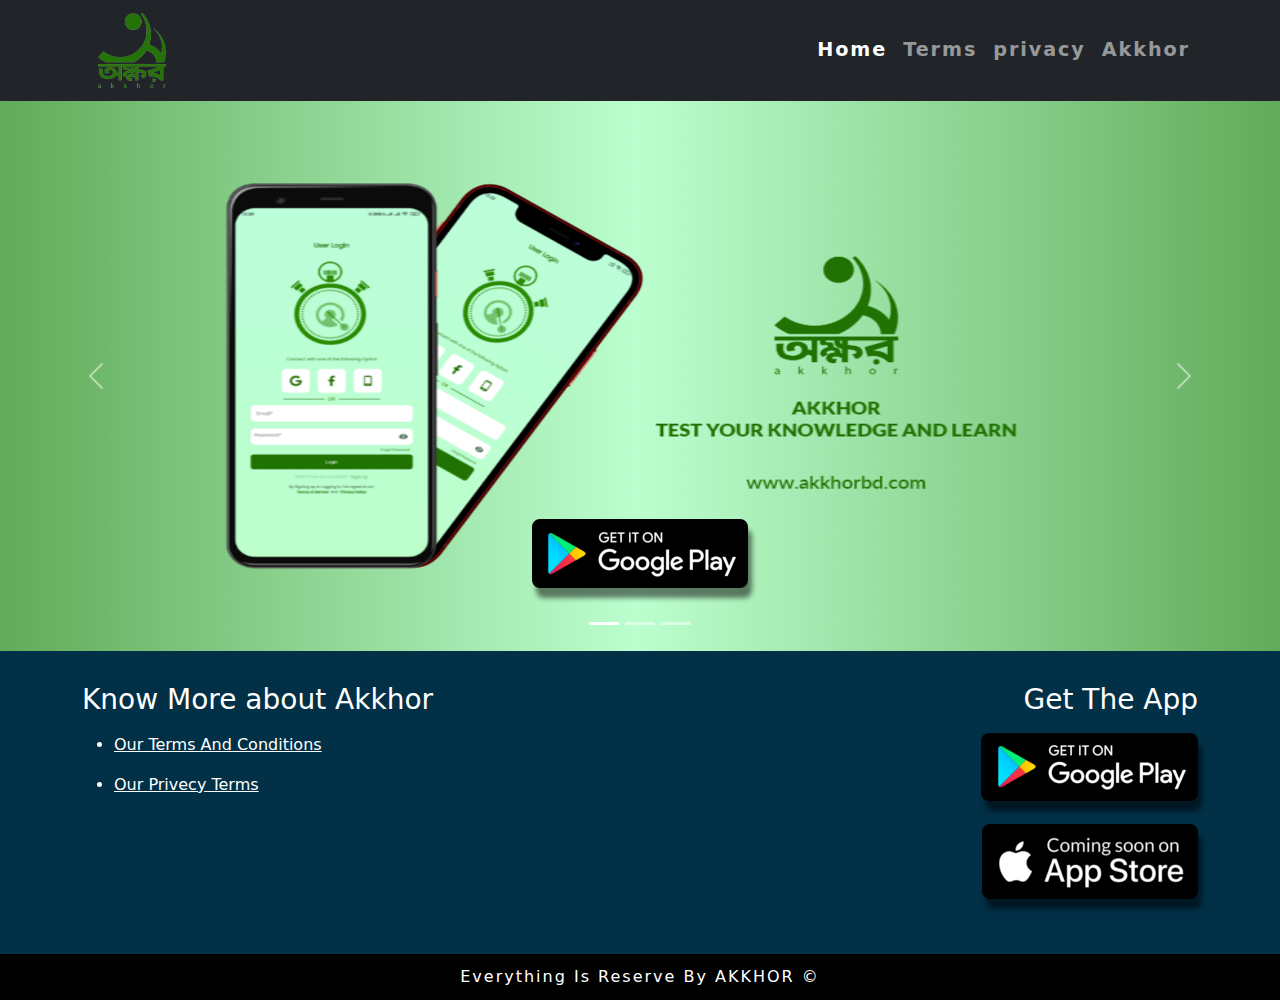
==== index.html @ 2bb0d6ae "every thing is ok" ====
<!DOCTYPE html>
<html lang="en">
<head>
	<meta charset="UTF-8">
	<meta http-equiv="X-UA-Compatible" content="IE=edge">
	<meta name="viewport" content="width=device-width, initial-scale=1.0">
	<!-- favicon link -->
	<link rel="shortcut icon" href="assets/img/features&Icon/favicon.ico" type="image/x-icon">
	<title>Akkhor</title>
	<!-- bootstrap css-->
	<link href="https://cdn.jsdelivr.net/npm/bootstrap@5.1.3/dist/css/bootstrap.min.css" rel="stylesheet">
	<link rel="stylesheet" href="assets/css/main.css">
</head>
<body>
	<!-- start of the header sections  -->
	<header id="header">
		<!-- start of the nav sections -->
		<nav class="navbar navbar-expand-lg navbar-dark bg-dark">
			<div class="container">
			  <a class="navbar-brand" href="#">
				 <img src="assets/img/features&Icon/Logo-removebg-preview.png" alt="" srcset="" height="75" class="logo nav-logo"> </a>
			  <button class="navbar-toggler" type="button" data-bs-toggle="collapse" data-bs-target="#navbarSupportedContent" aria-controls="navbarSupportedContent" aria-expanded="false" aria-label="Toggle navigation">
				<span class="navbar-toggler-icon"></span>
			  </button>
			  <div class="collapse navbar-collapse" id="navbarSupportedContent">
				<ul class="navbar-nav ms-auto mb-2 mb-lg-0">
				  <li class="nav-item">
					<a class="nav-link active" aria-current="page" href="#">Home</a>
				  </li>
				  <li class="nav-item">
					<a class="nav-link" href="terms&conditions.html">Terms</a>
				  </li>
				  <li class="nav-item">
					<a class="nav-link" href="privecy.html">privacy</a>
				  </li>
				  <li class="nav-item">
					<a class="nav-link" href="#">Akkhor</a>
				  </li>
				</ul>
			  </div>
			</div>
		  </nav>
		  <!-- end of the nav sections --> 
		  <!-- start of the slider sections  -->
		  <section class="slider-container">
			<div id="carouselExampleCaptions" class="carousel slide" data-bs-ride="carousel">
					<div class="carousel-indicators">
						<button type="button" data-bs-target="#carouselExampleCaptions" data-bs-slide-to="0" class="active slider-down-indicator" aria-current="true" aria-label="Slide 1"></button>
						<button type="button" data-bs-target="#carouselExampleCaptions" data-bs-slide-to="1" aria-label="Slide 2" class="slider-down-indicator"></button>
						<button type="button" data-bs-target="#carouselExampleCaptions" data-bs-slide-to="2" aria-label="Slide 3" class="slider-down-indicator"></button>
					  </div>
				<div class="carousel-inner">
				  <div class="carousel-item active">
					<img src="assets/img/slider/Slider-1_1_992x550.png"height="550" class=" d-block w-100" alt="...">
					<div class="carousel-caption  d-block slider-info">
					  <a href="http://" target="_blank" rel="noopener noreferrer" class="slider-btn">
						  <img src="assets/img/features&Icon/Google Play Available (1)-200-w.png" alt="" srcset="">
					  </a>
					</div>
				  </div>
				  <div class="carousel-item">
					<img src="assets/img/slider/Slider-2_1_992x550.png" height="550"  class="d-block w-100" alt="... ">
					<div class="carousel-caption  d-block slider-info">
						<a href="http://" target="_blank" rel="noopener noreferrer" class="slider-btn">
							<img src="assets/img/features&Icon/Coming Soon (1)-200-w.png" alt="" srcset="">
						</a>
					</div>
				  </div>
				  <div class="carousel-item">
					<img src="assets/img/slider/Slider-3_992x550.png"height="550" class="d-block w-100" alt="...">
					<div class="carousel-caption  d-block slider-info">
						<a href="http://" target="_blank" rel="noopener noreferrer" class="slider-btn">
							<img src="assets/img/features&Icon/Google Play Available (1)-200-w.png" alt="" srcset="">
						</a>
					</div>
				  </div>
				</div>
				<button class="carousel-control-prev pre" type="button" data-bs-target="#carouselExampleCaptions" data-bs-slide="prev">
				  <span class="carousel-control-prev-icon preIcon" aria-hidden="true"></span>
				  <span class="visually-hidden">Previous</span>
				</button>
				<button class="carousel-control-next next" type="button" data-bs-target="#carouselExampleCaptions" data-bs-slide="next">
				  <span class="carousel-control-next-icon" aria-hidden="true"></span>
				  <span class="visually-hidden">Next</span>
				</button>
			  </div>
		  </section>
		  <!-- end  of the slider sections  -->
	</header>
	<!-- end of the header sections  -->
	<!-- start of the footer section -->
	<footer>
		<div class="container">
			<div class="row g-4">
				<div class="col-sm-12 col-md-6 footer-colume">
					<div class="footer-info ">
						<h3 class="sub-tittle">Know More about <span class="akkhor-text">Akkhor</span></h3>
						<ul class="footer-list">
							<li><a href="terms&conditions.html">Our Terms And Conditions</a></li>
							<li><a href="privecy.html">Our Privecy Terms </a></li>
						</ul>
					</div>
				</div>
				<div class="col-sm-12 col-md-6 footer-btn-section footer-colume">
					<h3 class="sub-tittle"> Get The App </h3>
					<div class="footer-button mt-3">
						<p class="google-play">
							<a href="http://" target="_blank" rel="noopener noreferrer" class="footer-btn">
								<img src="assets/img/features&Icon/Google Play Available (1)-200-w.png" alt="" srcset="">
							</a>
						</p>
						<p class="app-store">
							<a href="http://" target="_blank" rel="noopener noreferrer" class="footer-btn">
								<img src="assets/img/features&Icon/Coming Soon (1)-200-w.png" alt="" srcset="">
							</a>
						</p>
					</div>
				</div>
			</div>
		</div>
		
	</footer>
	<div class="footer-end">Everything is reserve by AKKHOR &#169</div>
	<!-- end  of the footer section -->
	<!-- bootstrap js  -->
	<script src="https://cdn.jsdelivr.net/npm/bootstrap@5.1.3/dist/js/bootstrap.bundle.min.js" integrity="sha384-ka7Sk0Gln4gmtz2MlQnikT1wXgYsOg+OMhuP+IlRH9sENBO0LRn5q+8nbTov4+1p" crossorigin="anonymous"></script>
</body>
</html>
---- assets/css/main.css ----
*{
	margin: 0;
	padding: 0;
	box-sizing: border-box;
}
:root{
	--mainTransition : all 0.5s linear;
	--lightShadow: 2px 5px 3px 0 rgba(0, 0, 0, 0.25);
	--darkShadow: 4px 10px 5px 0 rgba(0, 0, 0, 0.5);
}
/* global style  */
img:not(.nav-logo) {
	width: 100%;
	display: block;
  }
  .section-title{
	  text-align: center;
	  text-transform: capitalize;
	  font-size: 3rem;
	  padding: 2rem 0;
	  color: brown;
  }
  .sub-title{
	letter-spacing: 1px;
	/* font-size: 1.5rem; */
	text-transform: capitalize;
}
/* end of the global style  */
#header{
	/* max-height: 100vh; */
}
.akkhor-navBar{
	/* background-color: #6a040f; */
}
.logo{
	padding: 0 1rem;
}
.nav-link{
	font-size: 1.2rem;
	display: inline-block;
	letter-spacing: 0.12rem;
	padding: 0 0.5rem;
	font-weight: bold;
}
/* .carousel-inner .carousel-item img{
	opacity: 0.6;
}
.slider-container{
	background: linear-gradient(to right #1e113a, #193ddb) ;
} */

.slider-info{
	color: black; 
	margin-bottom: 1rem;
}
.footer-btn,
.slider-btn{
	display: inline-block;
	padding: 0.3rem 0.4rem;
	background-color: black;
	border: 2px solid black;
	border-radius: 0.5rem;
	transition: var(--mainTransition);
	box-shadow: var(--darkShadow);
}
.slider-btn:hover{
	transform: scale(1.1, 1.05);
}
/* about us section */
.card-img{
	border-radius: 0.8rem;
}
.card-title{
	text-align: center;
	text-transform: capitalize;
	letter-spacing: 0.2rem;
	padding: 1rem 0.5rem;
	font-size: 2rem;
}
.card-info{
	text-align: justify;
}
.card-btn{
	display: block;
	text-align: center;
	margin: 0 auto;
	font-size: 1.5rem;
	padding: 0.7rem 0.5rem;
	letter-spacing: 0.3rem;
}
/* about us section end  */
/* footer section */
footer{
	background-color: #023047;
	padding: 2rem 1rem;
	color: white;
}
ul{
	/* list-style-type: circle; */
	font-size: 1rem;
}
ul li{
	margin: 1rem 0;
}
ul li a{
	color: white;
}
@media (min-width : 768px) {
	.footer-btn-section{
		text-align: end;
	}
}
@media (max-width : 767px ){
	.footer-list{
		list-style-type: none;
	}
	.footer-colume{
		text-align: center;
	}
}
.footer-end{
	background-color: black;
	text-align: center;
	color: white;
	padding: 0.7rem 0.5rem;
	text-transform: capitalize;
	letter-spacing: 2px;
}
/* end of the footer section */
/* term and condition sections style start */
.term-condition-title{
	text-align: center;
	  text-transform: capitalize;
	  font-size: 3rem;
	  padding: 2rem 0 1rem 0;
}
.term-condition-text{
	font-size: 1.1rem;
	text-align: justify;
}
/* term and condition sections style end */
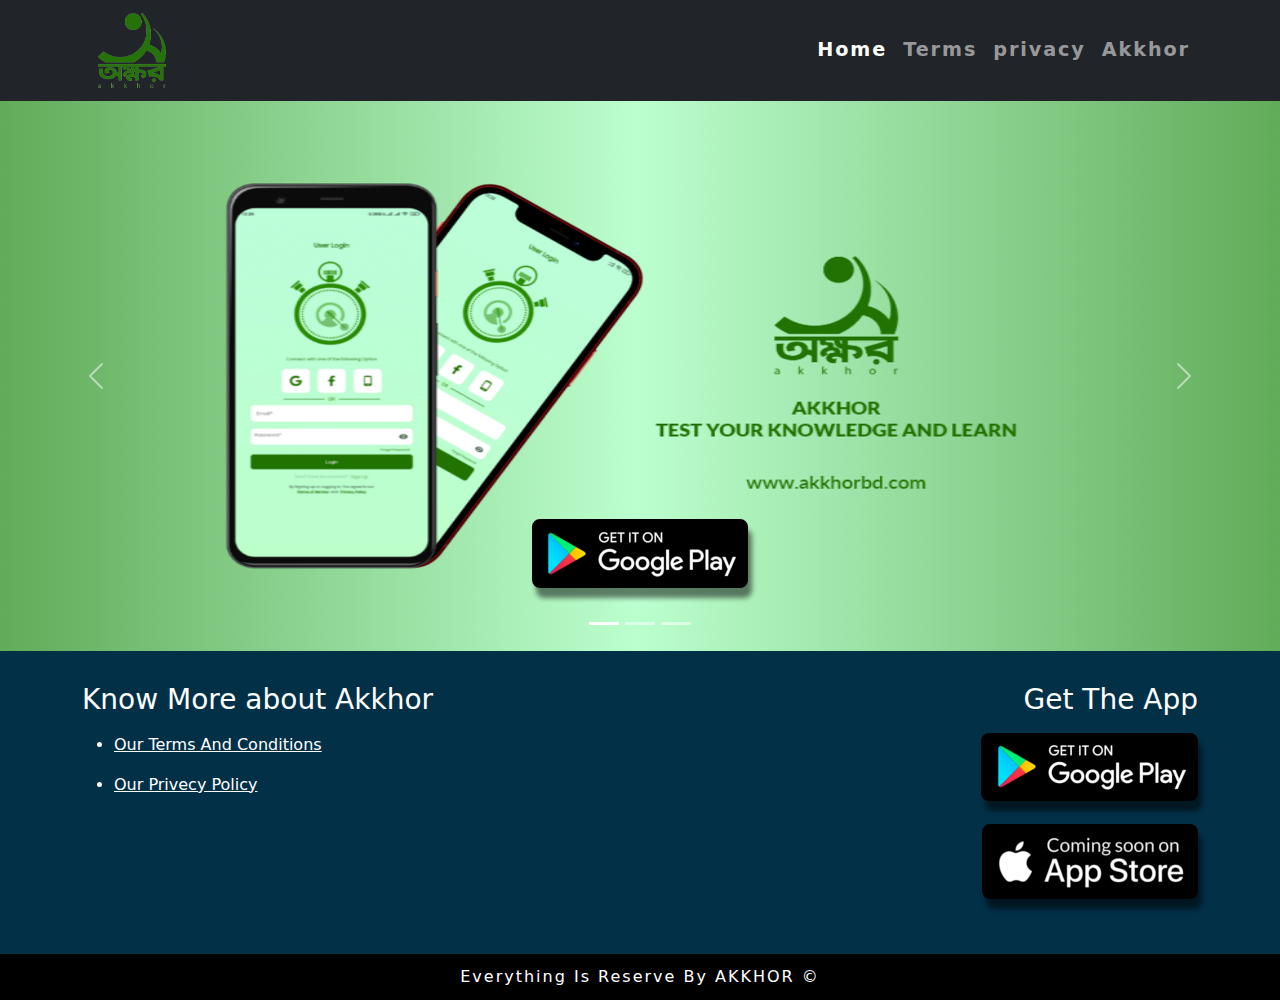
==== commit 630c2884: "ok" ====
--- a/index.html
+++ b/index.html
@@ -53,7 +53,7 @@
 				  <div class="carousel-item active">
 					<img src="assets/img/slider/Slider-1_1_992x550.png"height="550" class=" d-block w-100" alt="...">
 					<div class="carousel-caption  d-block slider-info">
-					  <a href="http://" target="_blank" rel="noopener noreferrer" class="slider-btn">
+					  <a href="#" target="" rel="noopener noreferrer" class="slider-btn">
 						  <img src="assets/img/features&Icon/Google Play Available (1)-200-w.png" alt="" srcset="">
 					  </a>
 					</div>
@@ -61,7 +61,7 @@
 				  <div class="carousel-item">
 					<img src="assets/img/slider/Slider-2_1_992x550.png" height="550"  class="d-block w-100" alt="... ">
 					<div class="carousel-caption  d-block slider-info">
-						<a href="http://" target="_blank" rel="noopener noreferrer" class="slider-btn">
+						<a href="#" target="" rel="noopener noreferrer" class="slider-btn">
 							<img src="assets/img/features&Icon/Coming Soon (1)-200-w.png" alt="" srcset="">
 						</a>
 					</div>
@@ -97,7 +97,7 @@
 						<h3 class="sub-tittle">Know More about <span class="akkhor-text">Akkhor</span></h3>
 						<ul class="footer-list">
 							<li><a href="terms&conditions.html">Our Terms And Conditions</a></li>
-							<li><a href="privecy.html">Our Privecy Terms </a></li>
+							<li><a href="privecy.html">Our Privecy Policy </a></li>
 						</ul>
 					</div>
 				</div>
@@ -105,12 +105,12 @@
 					<h3 class="sub-tittle"> Get The App </h3>
 					<div class="footer-button mt-3">
 						<p class="google-play">
-							<a href="http://" target="_blank" rel="noopener noreferrer" class="footer-btn">
+							<a href="#" target="" rel="noopener noreferrer" class="footer-btn">
 								<img src="assets/img/features&Icon/Google Play Available (1)-200-w.png" alt="" srcset="">
 							</a>
 						</p>
 						<p class="app-store">
-							<a href="http://" target="_blank" rel="noopener noreferrer" class="footer-btn">
+							<a href="#" target="" rel="noopener noreferrer" class="footer-btn">
 								<img src="assets/img/features&Icon/Coming Soon (1)-200-w.png" alt="" srcset="">
 							</a>
 						</p>
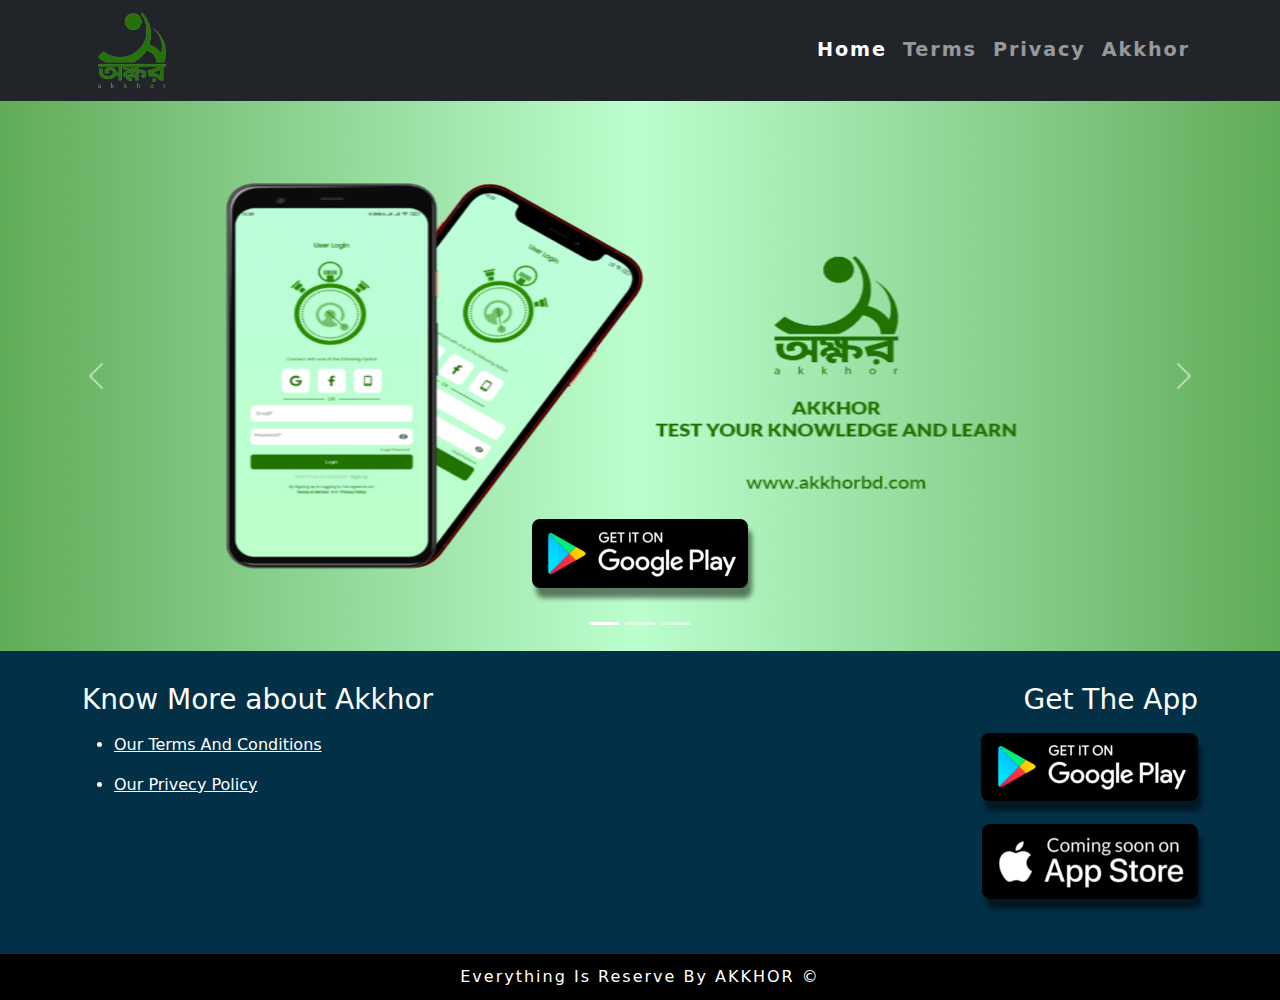
==== commit cc8e5062: "nav working" ====
--- a/index.html
+++ b/index.html
@@ -14,11 +14,11 @@
 <body>
 	<!-- start of the header sections  -->
 	<header id="header">
-		<!-- start of the nav sections -->
+		 <!-- start of the nav sections -->
 		<nav class="navbar navbar-expand-lg navbar-dark bg-dark">
 			<div class="container">
 			  <a class="navbar-brand" href="#">
-				 <img src="assets/img/features&Icon/Logo-removebg-preview.png" alt="" srcset="" height="75" class="logo nav-logo"> </a>
+				 <img src="img/features&Icon/Logo-removebg-preview.png" alt="" srcset="" height="75" class="logo nav-logo"> </a>
 			  <button class="navbar-toggler" type="button" data-bs-toggle="collapse" data-bs-target="#navbarSupportedContent" aria-controls="navbarSupportedContent" aria-expanded="false" aria-label="Toggle navigation">
 				<span class="navbar-toggler-icon"></span>
 			  </button>
@@ -31,7 +31,7 @@
 					<a class="nav-link" href="terms&conditions.html">Terms</a>
 				  </li>
 				  <li class="nav-item">
-					<a class="nav-link" href="privecy.html">privacy</a>
+					<a class="nav-link" href="privecy.html">Privacy</a>
 				  </li>
 				  <li class="nav-item">
 					<a class="nav-link" href="#">Akkhor</a>
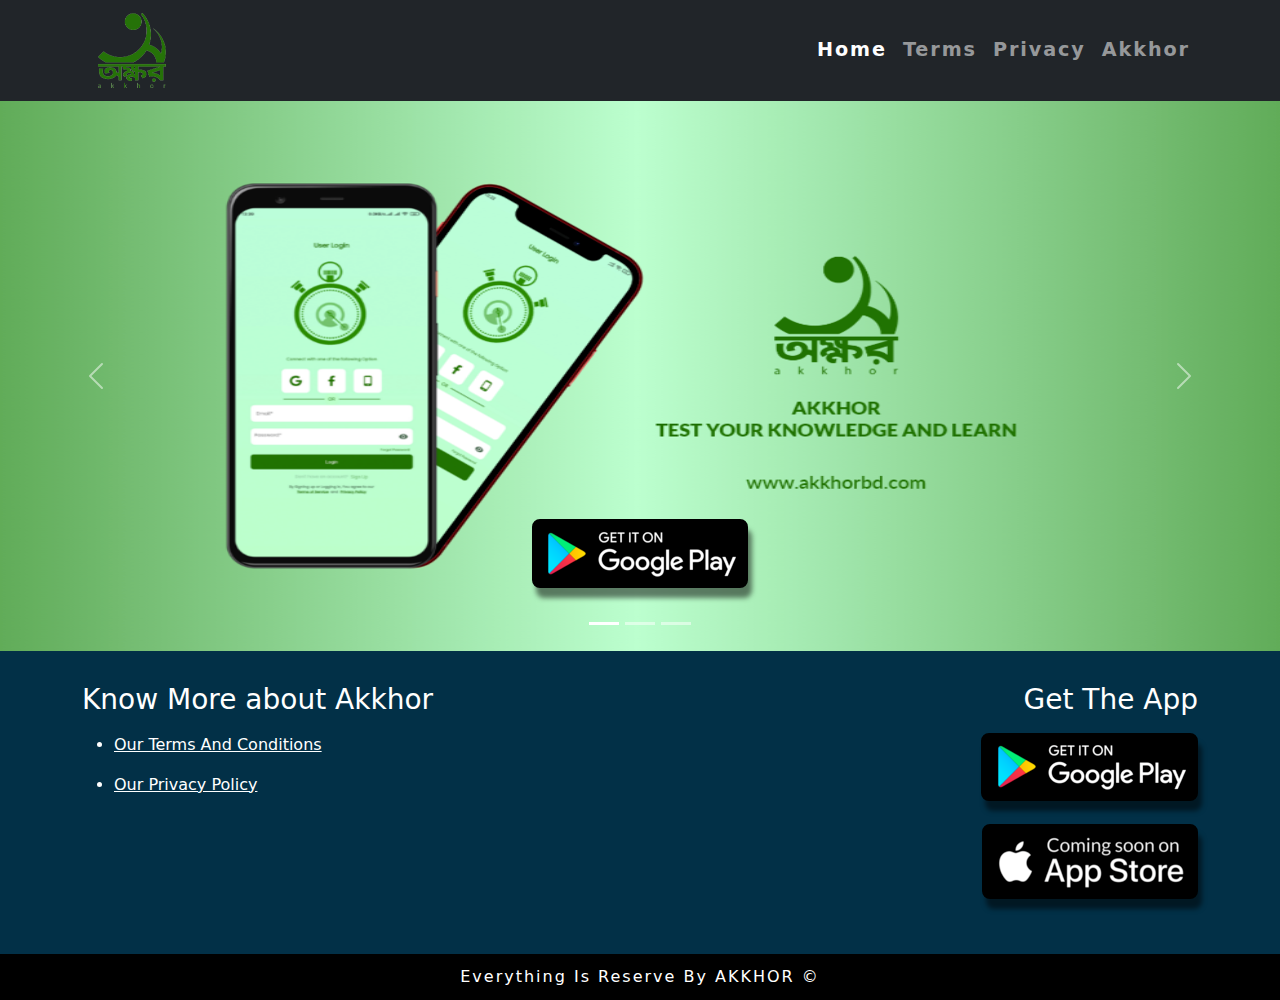
==== commit 5bf49afb: "privacy correct" ====
--- a/index.html
+++ b/index.html
@@ -97,7 +97,7 @@
 						<h3 class="sub-tittle">Know More about <span class="akkhor-text">Akkhor</span></h3>
 						<ul class="footer-list">
 							<li><a href="terms&conditions.html">Our Terms And Conditions</a></li>
-							<li><a href="privecy.html">Our Privecy Policy </a></li>
+							<li><a href="privacy.html">Our Privacy Policy </a></li>
 						</ul>
 					</div>
 				</div>
